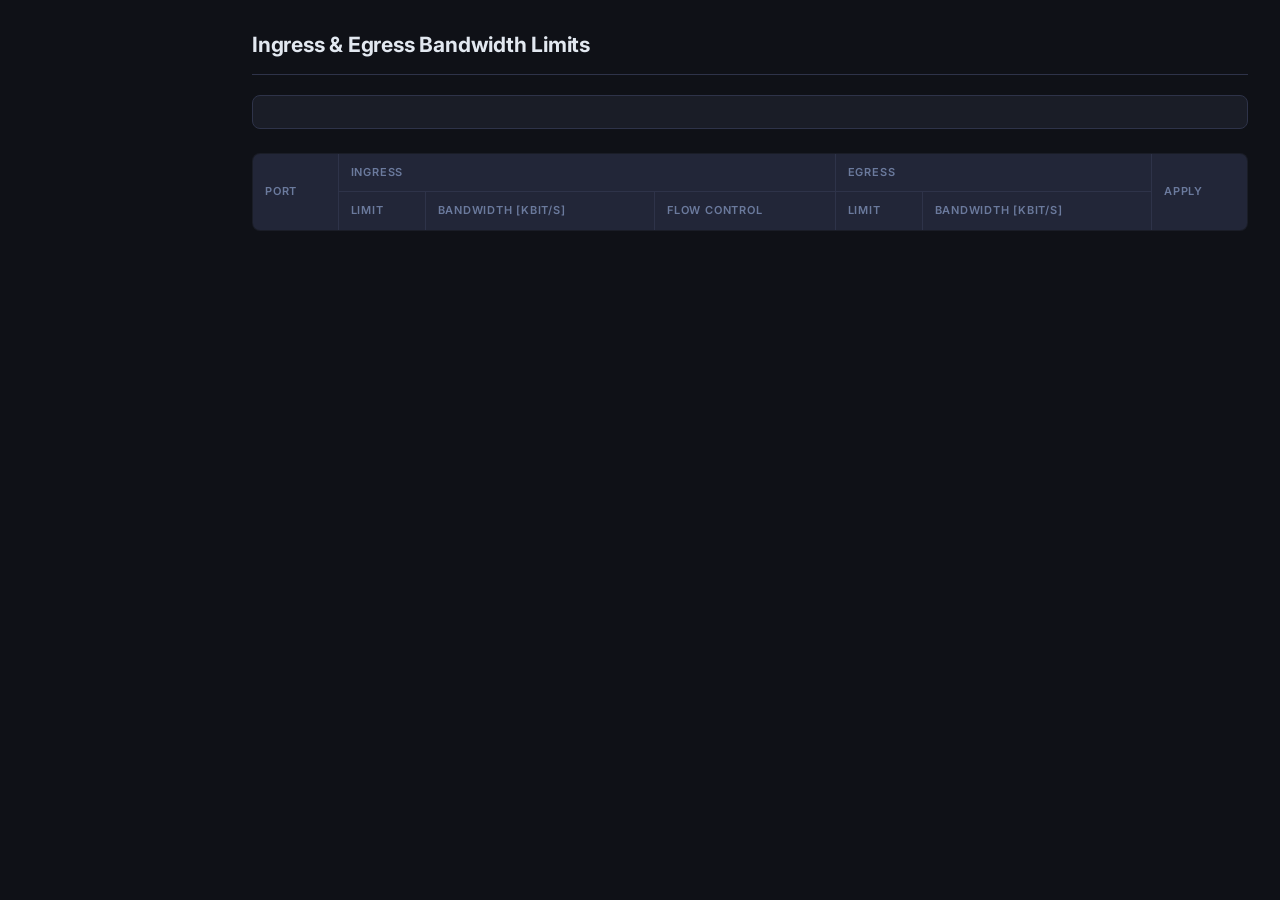
==== html/bandwidth.html @ 28ff7be4 "Make a modern UI" ====
<!DOCTYPE html>
<html lang="en">
<head>
  <meta charset="UTF-8">
  <meta name="viewport" content="width=device-width, initial-scale=1.0">
  <title>FreeSwitchOS · Bandwidth Limits</title>
  <link rel="preconnect" href="https://fonts.googleapis.com">
  <link rel="preconnect" href="https://fonts.gstatic.com" crossorigin>
  <link href="https://fonts.googleapis.com/css2?family=Inter:wght@400;500;600;700&family=JetBrains+Mono:wght@400;500&display=swap" rel="stylesheet">
  <link rel="stylesheet" href="style.css">
  <script src="/main.js"></script>
</head>
<body>
  <nav id="sidebar"></nav>
  <div style="margin-left:var(--sidebar-w, 220px);padding:28px 32px;">
    <h1>Ingress &amp; Egress Bandwidth Limits</h1>
    <div id="ports"></div>
    <table id="bwtable" style="width:100%;">
      <thead>
        <tr>
          <th rowspan="2">Port</th>
          <th colspan="3">Ingress</th>
          <th colspan="2">Egress</th>
          <th rowspan="2">Apply</th>
        </tr>
        <tr>
          <th>Limit</th>
          <th>Bandwidth [kBit/s]</th>
          <th>Flow Control</th>
          <th>Limit</th>
          <th>Bandwidth [kBit/s]</th>
        </tr>
      </thead>
    </table>
    <script src="/bandwidth.js"></script>
  </div>
  <script src="/navigation.js"></script>
</body>
</html>
---- html/style.css ----
/* =============================================
   RTLPlayground Modern UI – style.css
   Design: Dark sidebar with dark-blue accent;
   monospace data feel; clean hardware-dashboard aesthetic
   ============================================= */

:root {
  --bg:         #0f1117;
  --surface:    #1a1d27;
  --surface2:   #222638;
  --border:     #2e3349;
  --accent:     #3d8ef0;
  --accent-dim: #1e4a8a;
  --accent-glow:#3d8ef040;
  --green:      #22c55e;
  --red:        #ef4444;
  --amber:      #f59e0b;
  --blue:       #60a5fa;
  --text:       #e2e8f0;
  --muted:      #6b7a9d;
  --sidebar-w:  220px;
  --radius:     8px;
  --font-mono:  'JetBrains Mono', 'Cascadia Code', 'Consolas', monospace;
  --font-ui:    'Inter', 'Segoe UI', system-ui, sans-serif;
}

/* --- Reset & base --- */
*, *::before, *::after { box-sizing: border-box; margin: 0; padding: 0; }

html { font-size: 14px; }

body {
  background: var(--bg);
  color: var(--text);
  font-family: var(--font-ui);
  line-height: 1.6;
  min-height: 100vh;
}

/* --- Sidebar nav --- */
ul {
  list-style: none;
  position: fixed;
  top: 0; left: 0;
  width: var(--sidebar-w);
  height: 100vh;
  background: var(--surface);
  border-right: 1px solid var(--border);
  overflow-y: auto;
  padding: 0;
  z-index: 100;
  display: flex;
  flex-direction: column;
}

ul::before {
  content: 'FreeSwitchOS';
  display: block;
  font-family: var(--font-mono);
  font-size: 11px;
  font-weight: 700;
  letter-spacing: 0.15em;
  text-transform: uppercase;
  color: var(--accent);
  padding: 20px 16px 16px;
  border-bottom: 1px solid var(--border);
  flex-shrink: 0;
}

li a {
  display: flex;
  align-items: center;
  gap: 8px;
  padding: 10px 16px;
  color: var(--muted);
  text-decoration: none;
  font-size: 13px;
  font-weight: 500;
  transition: background 0.15s, color 0.15s, border-color 0.15s;
  border-left: 3px solid transparent;
  white-space: nowrap;
}

li a::before {
  content: attr(data-icon);
  font-size: 15px;
  width: 18px;
  text-align: center;
  flex-shrink: 0;
}

li a:hover {
  background: var(--surface2);
  color: var(--text);
  border-left-color: var(--accent-dim);
}

li a.active {
  background: var(--accent-glow);
  color: var(--accent);
  border-left-color: var(--accent);
}

/* --- Main content area --- */
.main-content {
  margin-left: var(--sidebar-w);
  padding: 28px 32px;
  min-height: 100vh;
}

/* Legacy inline style override */
div[style*="margin-left:16%"] {
  margin-left: var(--sidebar-w) !important;
  padding: 28px 32px !important;
  height: auto !important;
}

/* --- Typography --- */
h1 {
  font-size: 1.5rem;
  font-weight: 700;
  color: var(--text);
  margin-bottom: 20px;
  padding-bottom: 12px;
  border-bottom: 1px solid var(--border);
  letter-spacing: -0.01em;
}

h2 {
  font-size: 1.1rem;
  font-weight: 600;
  color: var(--text);
  margin: 24px 0 12px;
}

h3 {
  font-size: 0.9rem;
  font-weight: 600;
  color: var(--muted);
  text-transform: uppercase;
  letter-spacing: 0.08em;
  margin-bottom: 8px;
}

/* --- Tables --- */
table, th, td {
  border: 1px solid var(--border);
}

table {
  width: 100%;
  border-collapse: collapse;
  background: var(--surface);
  border-radius: var(--radius);
  overflow: hidden;
  font-family: var(--font-ui);
  font-size: 13px;
}

th {
  background: var(--surface2);
  color: var(--muted);
  font-weight: 600;
  font-size: 11px;
  text-transform: uppercase;
  letter-spacing: 0.07em;
  padding: 10px 12px;
  text-align: left;
}

td {
  padding: 9px 12px;
  text-align: right;
  color: var(--text);
  border-color: var(--border);
  font-family: var(--font-mono);
  font-size: 12px;
}

tr:hover td {
  background: var(--surface2);
}

/* Left-align specific columns */
td:first-child, th:first-child { text-align: left; }

#vlanTable td { text-align: left; font-family: var(--font-ui); }

/* --- Buttons & inputs --- */
button,
input[type=submit],
input[type=button],
.action {
  display: inline-flex;
  align-items: center;
  justify-content: center;
  gap: 6px;
  padding: 7px 16px;
  background: var(--surface2);
  color: var(--text);
  border: 1px solid var(--border);
  border-radius: var(--radius);
  font-family: var(--font-ui);
  font-size: 13px;
  font-weight: 500;
  cursor: pointer;
  transition: background 0.15s, border-color 0.15s, color 0.15s;
  text-decoration: none;
  width: auto !important;
  margin-bottom: 0;
}

button:hover,
input[type=submit]:hover,
input[type=button]:hover,
.action:hover {
  background: var(--accent);
  border-color: var(--accent);
  color: #fff;
}

button:disabled,
input:disabled {
  opacity: 0.35;
  cursor: not-allowed;
}

button:disabled:hover,
input:disabled:hover {
  background: var(--surface2);
  border-color: var(--border);
  color: var(--text);
}

/* Primary accent buttons */
input[type=submit] {
  background: var(--accent-dim);
  border-color: var(--accent);
  color: #fff;
}

input[type=submit]:hover {
  background: var(--accent);
}

/* File input */
input[type=file] {
  padding: 7px 12px;
  background: var(--surface2);
  color: var(--text);
  border: 1px solid var(--border);
  border-radius: var(--radius);
  font-family: var(--font-ui);
  font-size: 13px;
  width: auto;
  margin-bottom: 12px;
  cursor: pointer;
}

/* Text inputs */
input[type=text],
input[type=number],
input[type=password] {
  background: var(--surface2);
  color: var(--text);
  border: 1px solid var(--border);
  border-radius: var(--radius);
  padding: 7px 10px;
  font-family: var(--font-mono);
  font-size: 13px;
  outline: none;
  transition: border-color 0.15s;
}

input[type=text]:focus,
input[type=number]:focus,
input[type=password]:focus {
  border-color: var(--accent);
  box-shadow: 0 0 0 3px var(--accent-glow);
}

select {
  background: var(--surface2);
  color: var(--text);
  border: 1px solid var(--border);
  border-radius: var(--radius);
  padding: 6px 10px;
  font-family: var(--font-mono);
  font-size: 12px;
  outline: none;
  cursor: pointer;
  text-align-last: left;
  appearance: auto;
}

select:focus {
  border-color: var(--accent);
}

option {
  direction: ltr;
  font-family: var(--font-mono);
  background: var(--surface2);
  color: var(--text);
}

textarea {
  background: var(--surface2);
  color: var(--text);
  border: 1px solid var(--border);
  border-radius: var(--radius);
  padding: 10px 12px;
  font-family: var(--font-mono);
  font-size: 12px;
  resize: vertical;
  outline: none;
  width: 100%;
  max-width: 600px;
}

textarea:focus {
  border-color: var(--accent);
  box-shadow: 0 0 0 3px var(--accent-glow);
}

/* Checkboxes */
input[type=checkbox] {
  width: 15px;
  height: 15px;
  accent-color: var(--accent);
  cursor: pointer;
}

/* --- Status classes --- */
.disabled { opacity: 0.4; }
.isSFP   { opacity: 0.4; }
.isNOK   { color: var(--red); }
.isOK    { color: var(--green); }

/* --- Port panel --- */
#ports {
  display: flex;
  flex-wrap: wrap;
  gap: 6px;
  margin-bottom: 24px;
  padding: 16px;
  background: var(--surface);
  border: 1px solid var(--border);
  border-radius: var(--radius);
}

/* --- Tooltip --- */
.tooltip {
  position: relative;
  display: inline-block;
  cursor: pointer;
}

.tooltiptext {
  visibility: hidden;
  width: 220px;
  background: var(--surface2);
  border: 1px solid var(--border);
  color: var(--text);
  border-radius: var(--radius);
  padding: 10px 12px;
  position: absolute;
  z-index: 200;
  top: 110%;
  left: 50%;
  transform: translateX(-50%);
  box-shadow: 0 8px 24px #00000060;
  font-size: 12px;
}

.tooltiptext::after {
  content: "";
  position: absolute;
  bottom: 100%;
  left: 50%;
  margin-left: -5px;
  border-width: 5px;
  border-style: solid;
  border-color: transparent transparent var(--border) transparent;
}

.tooltip:hover .tooltiptext {
  visibility: visible;
}

.tt_table { width: 100%; font-size: 12px; }
.tt_table td { text-align: left; padding: 2px 4px; font-family: var(--font-mono); border: none; }

/* --- Port/SFP selection checkboxes --- */
.psel {
  position: absolute;
  opacity: 0;
  width: 0;
  height: 0;
}

.psel + img {
  cursor: pointer;
  opacity: 0.35;
  padding: 4px;
  filter: grayscale(40%);
  transition: opacity 0.15s, filter 0.15s;
}

.psel:checked + img {
  opacity: 1;
  filter: none;
  outline: 2px solid var(--accent);
  border-radius: 4px;
}

.cbgroup {
  display: inline-flex;
  flex-direction: column;
  align-items: center;
  gap: 4px;
  font-size: 11px;
  color: var(--muted);
  font-family: var(--font-mono);
}

.cbgroup label {
  display: flex;
  flex-direction: column;
  align-items: center;
  gap: 4px;
  cursor: pointer;
}

object, img {
  margin: 0;
}

/* --- IP / form row layout --- */
.row {
  display: flex;
  align-items: center;
  gap: 12px;
  margin-bottom: 10px;
}

.lcol {
  flex: 0 0 120px;
  font-size: 13px;
  color: var(--muted);
  font-weight: 500;
}

.rcol {
  flex: 1;
}

.ip {
  padding: 7px 10px;
  margin: 0;
}

/* --- Login page --- */
.login_page {
  margin: 0;
  padding: 0;
  background: var(--bg);
  height: 100vh;
  overflow: hidden;
  display: flex;
  align-items: center;
  justify-content: center;
}

.center {
  position: static;
  transform: none;
  width: 400px;
  background: var(--surface);
  border: 1px solid var(--border);
  border-radius: 12px;
  padding: 40px;
  box-shadow: 0 24px 64px #00000080;
}

.center h1 {
  text-align: center;
  font-size: 1.2rem;
  color: var(--text);
  margin-bottom: 28px;
  border-bottom: 1px solid var(--border);
  padding-bottom: 16px;
}

.center form { padding: 0; }

.txt_field {
  position: relative;
  margin-bottom: 24px;
}

.txt_field input {
  width: 100%;
  padding: 10px 12px;
  height: 44px;
  font-size: 14px;
  background: var(--surface2);
  border: 1px solid var(--border);
  border-radius: var(--radius);
  color: var(--text);
  outline: none;
  transition: border-color 0.15s;
}

.txt_field input:focus {
  border-color: var(--accent);
  box-shadow: 0 0 0 3px var(--accent-glow);
}

.txt_field label {
  position: absolute;
  top: 50%;
  left: 12px;
  color: var(--muted);
  transform: translateY(-50%);
  font-size: 14px;
  pointer-events: none;
  transition: 0.2s;
  background: var(--surface2);
  padding: 0 4px;
}

.txt_field input:focus ~ label,
.txt_field input:valid ~ label {
  top: 0;
  font-size: 11px;
  color: var(--accent);
  background: var(--surface2);
}

.txt_field span::before { display: none; }

/* --- Tab bar (system.html) --- */
.tab-bar {
  display: flex;
  gap: 4px;
  margin-left: var(--sidebar-w);
  padding: 16px 32px 0;
  border-bottom: 1px solid var(--border);
  background: var(--bg);
  position: sticky;
  top: 0;
  z-index: 10;
}

.tab-btn {
  padding: 8px 20px;
  background: transparent;
  color: var(--muted);
  border: 1px solid transparent;
  border-bottom: none;
  border-radius: 6px 6px 0 0;
  font-size: 13px;
  font-weight: 500;
  cursor: pointer;
  transition: background 0.15s, color 0.15s;
}

.tab-btn:hover {
  background: var(--surface2);
  color: var(--text);
}

.tab-btn.active {
  background: var(--surface);
  color: var(--accent);
  border-color: var(--border);
  border-bottom-color: var(--surface);
  position: relative;
  bottom: -1px;
}

.tab-content { display: none; }
.tab-content.active { display: block; }

/* --- Popup / modal --- */
.popup {
  display: none;
  position: fixed;
  top: 0; left: 0;
  width: 100%; height: 100%;
  background: #00000090;
  justify-content: center;
  align-items: center;
  z-index: 300;
  backdrop-filter: blur(4px);
}

.popup-content {
  background: var(--surface);
  border: 1px solid var(--border);
  border-radius: 12px;
  padding: 24px;
  text-align: left;
  max-height: 80vh;
  width: min(90vw, 800px);
  overflow-y: auto;
  box-shadow: 0 32px 80px #00000080;
}

.popup-content h2 {
  margin-bottom: 16px;
  color: var(--text);
}

/* --- Section cards --- */
.card {
  background: var(--surface);
  border: 1px solid var(--border);
  border-radius: var(--radius);
  padding: 20px;
  margin-bottom: 20px;
}

/* --- Info label pairs --- */
.info-grid {
  display: grid;
  grid-template-columns: 140px 1fr;
  gap: 8px 16px;
  font-size: 13px;
}

.info-label { color: var(--muted); font-weight: 500; }
.info-val   { color: var(--text); font-family: var(--font-mono); font-size: 12px; }

/* --- Action bar (buttons row below form) --- */
.action-row {
  display: flex;
  flex-wrap: wrap;
  gap: 10px;
  margin-top: 16px;
}

/* Warning / note text */
.note {
  font-size: 12px;
  color: var(--muted);
  margin: 8px 0 12px;
  line-height: 1.5;
}

.warn {
  font-size: 12px;
  color: var(--amber);
  margin: 8px 0 12px;
}

/* --- Scrollbars --- */
::-webkit-scrollbar { width: 6px; height: 6px; }
::-webkit-scrollbar-track { background: var(--bg); }
::-webkit-scrollbar-thumb { background: var(--border); border-radius: 3px; }
::-webkit-scrollbar-thumb:hover { background: var(--muted); }

/* --- Animations --- */
@keyframes fadeIn {
  from { opacity: 0; transform: translateY(4px); }
  to   { opacity: 1; transform: translateY(0); }
}

.main-content > * { animation: fadeIn 0.2s ease; }
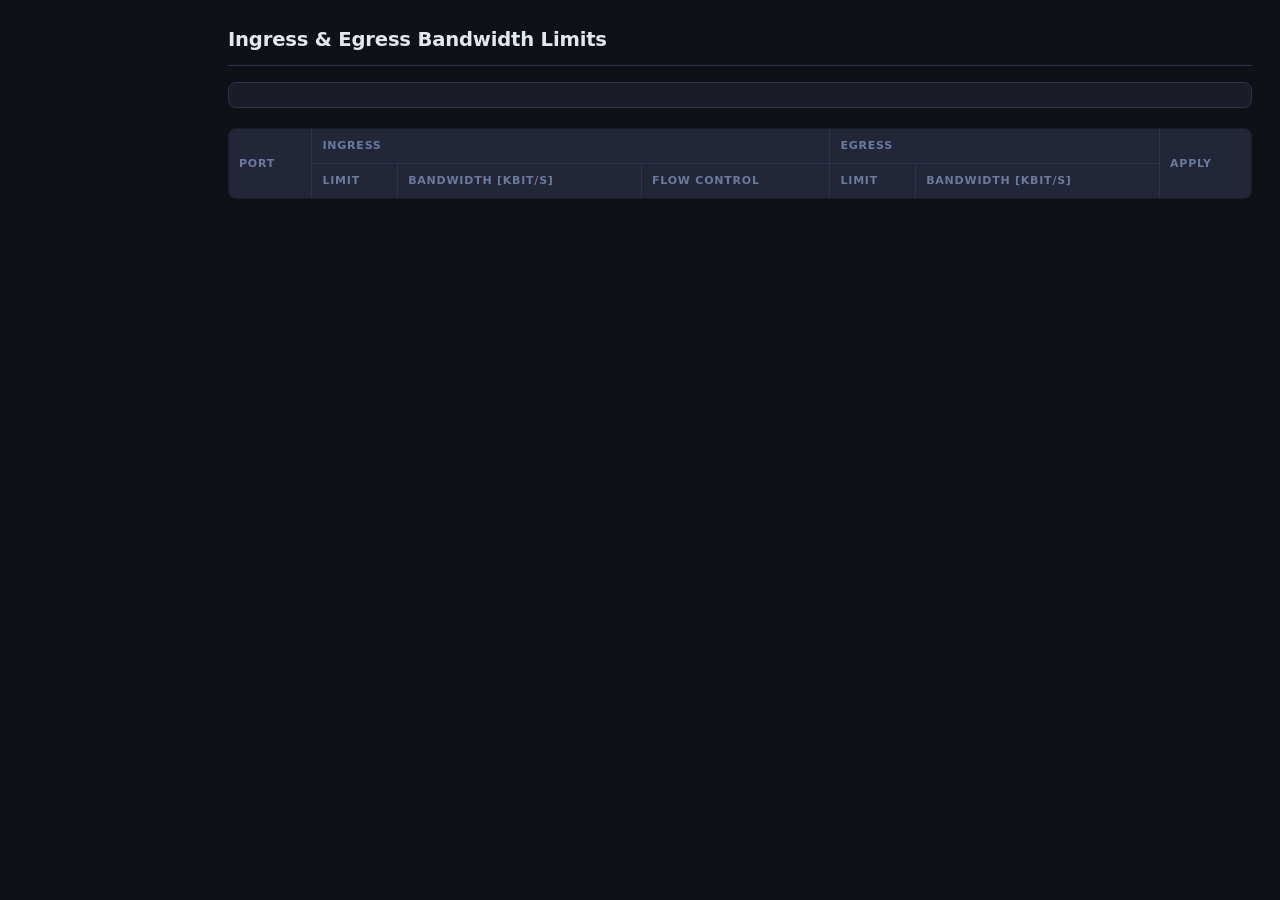
==== commit f0b2fde4: "Attempted to optimize the WebUI" ====
--- a/html/bandwidth.html
+++ b/html/bandwidth.html
@@ -4,15 +4,12 @@
   <meta charset="UTF-8">
   <meta name="viewport" content="width=device-width, initial-scale=1.0">
   <title>FreeSwitchOS · Bandwidth Limits</title>
-  <link rel="preconnect" href="https://fonts.googleapis.com">
-  <link rel="preconnect" href="https://fonts.gstatic.com" crossorigin>
-  <link href="https://fonts.googleapis.com/css2?family=Inter:wght@400;500;600;700&family=JetBrains+Mono:wght@400;500&display=swap" rel="stylesheet">
   <link rel="stylesheet" href="style.css">
   <script src="/main.js"></script>
 </head>
 <body>
   <nav id="sidebar"></nav>
-  <div style="margin-left:var(--sidebar-w, 220px);padding:28px 32px;">
+  <div class="main-wrap">
     <h1>Ingress &amp; Egress Bandwidth Limits</h1>
     <div id="ports"></div>
     <table id="bwtable" style="width:100%;">
--- a/html/style.css
+++ b/html/style.css
@@ -1,670 +1,148 @@
-/* =============================================
-   RTLPlayground Modern UI – style.css
-   Design: Dark sidebar with dark-blue accent;
-   monospace data feel; clean hardware-dashboard aesthetic
-   ============================================= */
+/* FreeSwitchOS – style.css  (system-font, no external requests) */
+:root{
+  --bg:#0f1117;--sur:#1a1d27;--sur2:#222638;--bdr:#2e3349;
+  --acc:#3d8ef0;--acdm:#1e4a8a;--acg:#3d8ef018;
+  --grn:#22c55e;--red:#ef4444;--amb:#f59e0b;
+  --txt:#e2e8f0;--mut:#6b7a9d;
+  --sw:200px;--r:8px;
+  --mono:ui-monospace,'Cascadia Code',Consolas,monospace;
+  --ui:system-ui,-apple-system,sans-serif;
+}
+*,*::before,*::after{box-sizing:border-box;margin:0;padding:0}
+html{font-size:14px}
+body{background:var(--bg);color:var(--txt);font-family:var(--ui);line-height:1.6;min-height:100vh}
 
-:root {
-  --bg:         #0f1117;
-  --surface:    #1a1d27;
-  --surface2:   #222638;
-  --border:     #2e3349;
-  --accent:     #3d8ef0;
-  --accent-dim: #1e4a8a;
-  --accent-glow:#3d8ef040;
-  --green:      #22c55e;
-  --red:        #ef4444;
-  --amber:      #f59e0b;
-  --blue:       #60a5fa;
-  --text:       #e2e8f0;
-  --muted:      #6b7a9d;
-  --sidebar-w:  220px;
-  --radius:     8px;
-  --font-mono:  'JetBrains Mono', 'Cascadia Code', 'Consolas', monospace;
-  --font-ui:    'Inter', 'Segoe UI', system-ui, sans-serif;
-}
+/* ── Sidebar ── */
+ul{list-style:none;position:fixed;top:0;left:0;width:var(--sw);height:100vh;
+   background:var(--sur);border-right:1px solid var(--bdr);overflow-y:auto;
+   padding:0;z-index:100;display:flex;flex-direction:column}
+ul::before{content:'FreeSwitchOS';display:block;font-family:var(--mono);font-size:11px;
+   font-weight:700;letter-spacing:.15em;text-transform:uppercase;color:var(--acc);
+   padding:18px 14px 14px;border-bottom:1px solid var(--bdr);flex-shrink:0}
+li a{display:flex;align-items:center;gap:8px;padding:9px 14px;color:var(--mut);
+   text-decoration:none;font-size:12.5px;font-weight:500;
+   border-left:3px solid transparent;white-space:nowrap;transition:background .12s,color .12s}
+li a::before{content:attr(data-icon);font-size:14px;width:16px;text-align:center;flex-shrink:0}
+li a:hover{background:var(--sur2);color:var(--txt);border-left-color:var(--acdm)}
+li a.active{background:var(--acg);color:var(--acc);border-left-color:var(--acc)}
 
-/* --- Reset & base --- */
-*, *::before, *::after { box-sizing: border-box; margin: 0; padding: 0; }
+/* ── Content ── */
+.main-wrap{margin-left:var(--sw);padding:24px 28px;min-height:100vh}
+h1{font-size:1.4rem;font-weight:700;margin-bottom:16px;padding-bottom:10px;
+   border-bottom:1px solid var(--bdr);letter-spacing:-.01em}
+h2{font-size:1rem;font-weight:600;margin:20px 0 8px}
 
-html { font-size: 14px; }
+/* ── Port panel ── */
+#ports{display:flex;flex-wrap:wrap;gap:8px;margin-bottom:20px;
+   padding:12px;background:var(--sur);border:1px solid var(--bdr);border-radius:var(--r)}
+.port-wrap{display:flex;flex-direction:column;align-items:center;gap:3px}
+.port-num{font-size:10px;font-family:var(--mono);color:var(--mut)}
 
-body {
-  background: var(--bg);
-  color: var(--text);
-  font-family: var(--font-ui);
-  line-height: 1.6;
-  min-height: 100vh;
-}
+/* ── Tooltip ── */
+.tooltip{position:relative;display:inline-block;cursor:pointer}
+.tooltiptext{visibility:hidden;min-width:200px;background:var(--sur2);border:1px solid var(--bdr);
+   color:var(--txt);border-radius:var(--r);padding:10px;position:absolute;
+   z-index:200;top:110%;left:50%;transform:translateX(-50%);
+   box-shadow:0 8px 24px #00000060;font-size:12px}
+.tooltiptext::after{content:"";position:absolute;bottom:100%;left:50%;margin-left:-5px;
+   border:5px solid transparent;border-bottom-color:var(--bdr)}
+.tooltip:hover .tooltiptext{visibility:visible}
+.tt_table{width:100%;font-size:12px;border:none!important}
+.tt_table td{text-align:left;padding:2px 6px;font-family:var(--mono);border:none!important;background:transparent!important}
+.tt_table td:first-child{color:var(--mut)}
 
-/* --- Sidebar nav --- */
-ul {
-  list-style: none;
-  position: fixed;
-  top: 0; left: 0;
-  width: var(--sidebar-w);
-  height: 100vh;
-  background: var(--surface);
-  border-right: 1px solid var(--border);
-  overflow-y: auto;
-  padding: 0;
-  z-index: 100;
-  display: flex;
-  flex-direction: column;
-}
+/* ── Tables ── */
+table,th,td{border:1px solid var(--bdr)}
+table{width:100%;border-collapse:collapse;background:var(--sur);
+   border-radius:var(--r);overflow:hidden;font-size:12.5px}
+th{background:var(--sur2);color:var(--mut);font-weight:600;font-size:11px;
+   text-transform:uppercase;letter-spacing:.07em;padding:8px 10px;text-align:left}
+td{padding:7px 10px;text-align:right;color:var(--txt);font-family:var(--mono);font-size:12px}
+tr:hover td{background:var(--sur2)}
+td:first-child,th:first-child{text-align:left}
+#vlanTable td{text-align:left;font-family:var(--ui)}
 
-ul::before {
-  content: 'FreeSwitchOS';
-  display: block;
-  font-family: var(--font-mono);
-  font-size: 11px;
-  font-weight: 700;
-  letter-spacing: 0.15em;
-  text-transform: uppercase;
-  color: var(--accent);
-  padding: 20px 16px 16px;
-  border-bottom: 1px solid var(--border);
-  flex-shrink: 0;
-}
+/* ── Forms ── */
+button,input[type=submit],input[type=button]{
+   display:inline-flex;align-items:center;gap:6px;padding:6px 14px;
+   background:var(--sur2);color:var(--txt);border:1px solid var(--bdr);
+   border-radius:var(--r);font-family:var(--ui);font-size:13px;font-weight:500;
+   cursor:pointer;transition:background .12s,border-color .12s}
+button:hover,input[type=submit]:hover,input[type=button]:hover{background:var(--acc);border-color:var(--acc);color:#fff}
+button:disabled,input:disabled{opacity:.35;cursor:not-allowed}
+button:disabled:hover,input:disabled:hover{background:var(--sur2);border-color:var(--bdr);color:var(--txt)}
+input[type=submit]{background:var(--acdm);border-color:var(--acc);color:#fff}
+input[type=text],input[type=number],input[type=password]{
+   background:var(--sur2);color:var(--txt);border:1px solid var(--bdr);
+   border-radius:var(--r);padding:6px 10px;font-family:var(--mono);font-size:13px;outline:none}
+input[type=text]:focus,input[type=number]:focus,input[type=password]:focus{
+   border-color:var(--acc);box-shadow:0 0 0 2px var(--acg)}
+input[type=file]{padding:6px 10px;background:var(--sur2);color:var(--txt);
+   border:1px solid var(--bdr);border-radius:var(--r);font-size:13px;cursor:pointer}
+select{background:var(--sur2);color:var(--txt);border:1px solid var(--bdr);
+   border-radius:var(--r);padding:5px 8px;font-family:var(--mono);font-size:12px;outline:none;cursor:pointer}
+select:focus{border-color:var(--acc)}
+option{background:var(--sur2);color:var(--txt)}
+textarea{background:var(--sur2);color:var(--txt);border:1px solid var(--bdr);
+   border-radius:var(--r);padding:8px 10px;font-family:var(--mono);font-size:12px;
+   resize:vertical;outline:none;width:100%;max-width:560px}
+textarea:focus{border-color:var(--acc)}
+input[type=checkbox]{width:14px;height:14px;accent-color:var(--acc);cursor:pointer}
 
-li a {
-  display: flex;
-  align-items: center;
-  gap: 8px;
-  padding: 10px 16px;
-  color: var(--muted);
-  text-decoration: none;
-  font-size: 13px;
-  font-weight: 500;
-  transition: background 0.15s, color 0.15s, border-color 0.15s;
-  border-left: 3px solid transparent;
-  white-space: nowrap;
-}
+/* ── Status classes ── */
+.disabled{opacity:.4}.isSFP{opacity:.4}.isNOK{color:var(--red)}.isOK{color:var(--grn)}
 
-li a::before {
-  content: attr(data-icon);
-  font-size: 15px;
-  width: 18px;
-  text-align: center;
-  flex-shrink: 0;
-}
+/* ── Port selection (vlan/lag/mirror) ── */
+.psel{position:absolute;opacity:0;width:0;height:0}
+.psel+svg{cursor:pointer;opacity:.35;padding:3px;transition:opacity .12s}
+.psel:checked+svg{opacity:1;outline:2px solid var(--acc);border-radius:4px}
+.cbgroup{display:inline-flex;flex-direction:column;align-items:center;gap:3px;
+   font-size:10px;color:var(--mut);font-family:var(--mono)}
+.cbgroup label{display:flex;flex-direction:column;align-items:center;gap:3px;cursor:pointer}
 
-li a:hover {
-  background: var(--surface2);
-  color: var(--text);
-  border-left-color: var(--accent-dim);
-}
+/* ── Login ── */
+.login_page{margin:0;padding:0;background:var(--bg);height:100vh;
+   display:flex;align-items:center;justify-content:center}
+.center{width:380px;background:var(--sur);border:1px solid var(--bdr);
+   border-radius:12px;padding:36px;box-shadow:0 24px 64px #00000080}
+.center h1{text-align:center;font-size:1.1rem;margin-bottom:24px;
+   padding-bottom:14px;border-bottom:1px solid var(--bdr)}
+.txt_field{position:relative;margin-bottom:20px}
+.txt_field input{width:100%;padding:10px 12px;height:42px;background:var(--sur2);
+   border:1px solid var(--bdr);border-radius:var(--r);color:var(--txt);outline:none;font-size:14px}
+.txt_field input:focus{border-color:var(--acc);box-shadow:0 0 0 2px var(--acg)}
+.txt_field label{position:absolute;top:50%;left:12px;color:var(--mut);
+   transform:translateY(-50%);font-size:14px;pointer-events:none;transition:.15s;
+   padding:0 4px;background:var(--sur2)}
+.txt_field input:focus~label,.txt_field input:valid~label{top:0;font-size:11px;color:var(--acc)}
+.txt_field span::before{display:none}
 
-li a.active {
-  background: var(--accent-glow);
-  color: var(--accent);
-  border-left-color: var(--accent);
-}
+/* ── Tab bar ── */
+.tab-bar{display:flex;gap:2px;margin-left:var(--sw);padding:14px 28px 0;
+   border-bottom:1px solid var(--bdr);background:var(--bg);position:sticky;top:0;z-index:10}
+.tab-btn{padding:7px 18px;background:transparent;color:var(--mut);border:1px solid transparent;
+   border-bottom:none;border-radius:6px 6px 0 0;font-size:12.5px;font-weight:500;cursor:pointer}
+.tab-btn:hover{background:var(--sur2);color:var(--txt)}
+.tab-btn.active{background:var(--sur);color:var(--acc);border-color:var(--bdr);
+   border-bottom-color:var(--sur);position:relative;bottom:-1px}
+.tab-content{display:none}.tab-content.active{display:block}
 
-/* --- Main content area --- */
-.main-content {
-  margin-left: var(--sidebar-w);
-  padding: 28px 32px;
-  min-height: 100vh;
-}
+/* ── Popup ── */
+.popup{display:none;position:fixed;inset:0;background:#00000090;
+   justify-content:center;align-items:center;z-index:300}
+.popup.open{display:flex}
+.popup-content{background:var(--sur);border:1px solid var(--bdr);border-radius:12px;
+   padding:20px;max-height:80vh;width:min(90vw,760px);overflow-y:auto;
+   box-shadow:0 24px 64px #00000080}
 
-/* Legacy inline style override */
-div[style*="margin-left:16%"] {
-  margin-left: var(--sidebar-w) !important;
-  padding: 28px 32px !important;
-  height: auto !important;
-}
-
-/* --- Typography --- */
-h1 {
-  font-size: 1.5rem;
-  font-weight: 700;
-  color: var(--text);
-  margin-bottom: 20px;
-  padding-bottom: 12px;
-  border-bottom: 1px solid var(--border);
-  letter-spacing: -0.01em;
-}
-
-h2 {
-  font-size: 1.1rem;
-  font-weight: 600;
-  color: var(--text);
-  margin: 24px 0 12px;
-}
-
-h3 {
-  font-size: 0.9rem;
-  font-weight: 600;
-  color: var(--muted);
-  text-transform: uppercase;
-  letter-spacing: 0.08em;
-  margin-bottom: 8px;
-}
-
-/* --- Tables --- */
-table, th, td {
-  border: 1px solid var(--border);
-}
-
-table {
-  width: 100%;
-  border-collapse: collapse;
-  background: var(--surface);
-  border-radius: var(--radius);
-  overflow: hidden;
-  font-family: var(--font-ui);
-  font-size: 13px;
-}
-
-th {
-  background: var(--surface2);
-  color: var(--muted);
-  font-weight: 600;
-  font-size: 11px;
-  text-transform: uppercase;
-  letter-spacing: 0.07em;
-  padding: 10px 12px;
-  text-align: left;
-}
-
-td {
-  padding: 9px 12px;
-  text-align: right;
-  color: var(--text);
-  border-color: var(--border);
-  font-family: var(--font-mono);
-  font-size: 12px;
-}
-
-tr:hover td {
-  background: var(--surface2);
-}
-
-/* Left-align specific columns */
-td:first-child, th:first-child { text-align: left; }
-
-#vlanTable td { text-align: left; font-family: var(--font-ui); }
-
-/* --- Buttons & inputs --- */
-button,
-input[type=submit],
-input[type=button],
-.action {
-  display: inline-flex;
-  align-items: center;
-  justify-content: center;
-  gap: 6px;
-  padding: 7px 16px;
-  background: var(--surface2);
-  color: var(--text);
-  border: 1px solid var(--border);
-  border-radius: var(--radius);
-  font-family: var(--font-ui);
-  font-size: 13px;
-  font-weight: 500;
-  cursor: pointer;
-  transition: background 0.15s, border-color 0.15s, color 0.15s;
-  text-decoration: none;
-  width: auto !important;
-  margin-bottom: 0;
-}
-
-button:hover,
-input[type=submit]:hover,
-input[type=button]:hover,
-.action:hover {
-  background: var(--accent);
-  border-color: var(--accent);
-  color: #fff;
-}
-
-button:disabled,
-input:disabled {
-  opacity: 0.35;
-  cursor: not-allowed;
-}
-
-button:disabled:hover,
-input:disabled:hover {
-  background: var(--surface2);
-  border-color: var(--border);
-  color: var(--text);
-}
-
-/* Primary accent buttons */
-input[type=submit] {
-  background: var(--accent-dim);
-  border-color: var(--accent);
-  color: #fff;
-}
-
-input[type=submit]:hover {
-  background: var(--accent);
-}
-
-/* File input */
-input[type=file] {
-  padding: 7px 12px;
-  background: var(--surface2);
-  color: var(--text);
-  border: 1px solid var(--border);
-  border-radius: var(--radius);
-  font-family: var(--font-ui);
-  font-size: 13px;
-  width: auto;
-  margin-bottom: 12px;
-  cursor: pointer;
-}
-
-/* Text inputs */
-input[type=text],
-input[type=number],
-input[type=password] {
-  background: var(--surface2);
-  color: var(--text);
-  border: 1px solid var(--border);
-  border-radius: var(--radius);
-  padding: 7px 10px;
-  font-family: var(--font-mono);
-  font-size: 13px;
-  outline: none;
-  transition: border-color 0.15s;
-}
-
-input[type=text]:focus,
-input[type=number]:focus,
-input[type=password]:focus {
-  border-color: var(--accent);
-  box-shadow: 0 0 0 3px var(--accent-glow);
-}
-
-select {
-  background: var(--surface2);
-  color: var(--text);
-  border: 1px solid var(--border);
-  border-radius: var(--radius);
-  padding: 6px 10px;
-  font-family: var(--font-mono);
-  font-size: 12px;
-  outline: none;
-  cursor: pointer;
-  text-align-last: left;
-  appearance: auto;
-}
-
-select:focus {
-  border-color: var(--accent);
-}
-
-option {
-  direction: ltr;
-  font-family: var(--font-mono);
-  background: var(--surface2);
-  color: var(--text);
-}
-
-textarea {
-  background: var(--surface2);
-  color: var(--text);
-  border: 1px solid var(--border);
-  border-radius: var(--radius);
-  padding: 10px 12px;
-  font-family: var(--font-mono);
-  font-size: 12px;
-  resize: vertical;
-  outline: none;
-  width: 100%;
-  max-width: 600px;
-}
-
-textarea:focus {
-  border-color: var(--accent);
-  box-shadow: 0 0 0 3px var(--accent-glow);
-}
-
-/* Checkboxes */
-input[type=checkbox] {
-  width: 15px;
-  height: 15px;
-  accent-color: var(--accent);
-  cursor: pointer;
-}
-
-/* --- Status classes --- */
-.disabled { opacity: 0.4; }
-.isSFP   { opacity: 0.4; }
-.isNOK   { color: var(--red); }
-.isOK    { color: var(--green); }
-
-/* --- Port panel --- */
-#ports {
-  display: flex;
-  flex-wrap: wrap;
-  gap: 6px;
-  margin-bottom: 24px;
-  padding: 16px;
-  background: var(--surface);
-  border: 1px solid var(--border);
-  border-radius: var(--radius);
-}
-
-/* --- Tooltip --- */
-.tooltip {
-  position: relative;
-  display: inline-block;
-  cursor: pointer;
-}
-
-.tooltiptext {
-  visibility: hidden;
-  width: 220px;
-  background: var(--surface2);
-  border: 1px solid var(--border);
-  color: var(--text);
-  border-radius: var(--radius);
-  padding: 10px 12px;
-  position: absolute;
-  z-index: 200;
-  top: 110%;
-  left: 50%;
-  transform: translateX(-50%);
-  box-shadow: 0 8px 24px #00000060;
-  font-size: 12px;
-}
-
-.tooltiptext::after {
-  content: "";
-  position: absolute;
-  bottom: 100%;
-  left: 50%;
-  margin-left: -5px;
-  border-width: 5px;
-  border-style: solid;
-  border-color: transparent transparent var(--border) transparent;
-}
-
-.tooltip:hover .tooltiptext {
-  visibility: visible;
-}
-
-.tt_table { width: 100%; font-size: 12px; }
-.tt_table td { text-align: left; padding: 2px 4px; font-family: var(--font-mono); border: none; }
-
-/* --- Port/SFP selection checkboxes --- */
-.psel {
-  position: absolute;
-  opacity: 0;
-  width: 0;
-  height: 0;
-}
-
-.psel + img {
-  cursor: pointer;
-  opacity: 0.35;
-  padding: 4px;
-  filter: grayscale(40%);
-  transition: opacity 0.15s, filter 0.15s;
-}
-
-.psel:checked + img {
-  opacity: 1;
-  filter: none;
-  outline: 2px solid var(--accent);
-  border-radius: 4px;
-}
-
-.cbgroup {
-  display: inline-flex;
-  flex-direction: column;
-  align-items: center;
-  gap: 4px;
-  font-size: 11px;
-  color: var(--muted);
-  font-family: var(--font-mono);
-}
-
-.cbgroup label {
-  display: flex;
-  flex-direction: column;
-  align-items: center;
-  gap: 4px;
-  cursor: pointer;
-}
-
-object, img {
-  margin: 0;
-}
-
-/* --- IP / form row layout --- */
-.row {
-  display: flex;
-  align-items: center;
-  gap: 12px;
-  margin-bottom: 10px;
-}
-
-.lcol {
-  flex: 0 0 120px;
-  font-size: 13px;
-  color: var(--muted);
-  font-weight: 500;
-}
-
-.rcol {
-  flex: 1;
-}
-
-.ip {
-  padding: 7px 10px;
-  margin: 0;
-}
-
-/* --- Login page --- */
-.login_page {
-  margin: 0;
-  padding: 0;
-  background: var(--bg);
-  height: 100vh;
-  overflow: hidden;
-  display: flex;
-  align-items: center;
-  justify-content: center;
-}
-
-.center {
-  position: static;
-  transform: none;
-  width: 400px;
-  background: var(--surface);
-  border: 1px solid var(--border);
-  border-radius: 12px;
-  padding: 40px;
-  box-shadow: 0 24px 64px #00000080;
-}
-
-.center h1 {
-  text-align: center;
-  font-size: 1.2rem;
-  color: var(--text);
-  margin-bottom: 28px;
-  border-bottom: 1px solid var(--border);
-  padding-bottom: 16px;
-}
-
-.center form { padding: 0; }
-
-.txt_field {
-  position: relative;
-  margin-bottom: 24px;
-}
-
-.txt_field input {
-  width: 100%;
-  padding: 10px 12px;
-  height: 44px;
-  font-size: 14px;
-  background: var(--surface2);
-  border: 1px solid var(--border);
-  border-radius: var(--radius);
-  color: var(--text);
-  outline: none;
-  transition: border-color 0.15s;
-}
-
-.txt_field input:focus {
-  border-color: var(--accent);
-  box-shadow: 0 0 0 3px var(--accent-glow);
-}
-
-.txt_field label {
-  position: absolute;
-  top: 50%;
-  left: 12px;
-  color: var(--muted);
-  transform: translateY(-50%);
-  font-size: 14px;
-  pointer-events: none;
-  transition: 0.2s;
-  background: var(--surface2);
-  padding: 0 4px;
-}
-
-.txt_field input:focus ~ label,
-.txt_field input:valid ~ label {
-  top: 0;
-  font-size: 11px;
-  color: var(--accent);
-  background: var(--surface2);
-}
-
-.txt_field span::before { display: none; }
-
-/* --- Tab bar (system.html) --- */
-.tab-bar {
-  display: flex;
-  gap: 4px;
-  margin-left: var(--sidebar-w);
-  padding: 16px 32px 0;
-  border-bottom: 1px solid var(--border);
-  background: var(--bg);
-  position: sticky;
-  top: 0;
-  z-index: 10;
-}
-
-.tab-btn {
-  padding: 8px 20px;
-  background: transparent;
-  color: var(--muted);
-  border: 1px solid transparent;
-  border-bottom: none;
-  border-radius: 6px 6px 0 0;
-  font-size: 13px;
-  font-weight: 500;
-  cursor: pointer;
-  transition: background 0.15s, color 0.15s;
-}
-
-.tab-btn:hover {
-  background: var(--surface2);
-  color: var(--text);
-}
-
-.tab-btn.active {
-  background: var(--surface);
-  color: var(--accent);
-  border-color: var(--border);
-  border-bottom-color: var(--surface);
-  position: relative;
-  bottom: -1px;
-}
-
-.tab-content { display: none; }
-.tab-content.active { display: block; }
-
-/* --- Popup / modal --- */
-.popup {
-  display: none;
-  position: fixed;
-  top: 0; left: 0;
-  width: 100%; height: 100%;
-  background: #00000090;
-  justify-content: center;
-  align-items: center;
-  z-index: 300;
-  backdrop-filter: blur(4px);
-}
-
-.popup-content {
-  background: var(--surface);
-  border: 1px solid var(--border);
-  border-radius: 12px;
-  padding: 24px;
-  text-align: left;
-  max-height: 80vh;
-  width: min(90vw, 800px);
-  overflow-y: auto;
-  box-shadow: 0 32px 80px #00000080;
-}
-
-.popup-content h2 {
-  margin-bottom: 16px;
-  color: var(--text);
-}
-
-/* --- Section cards --- */
-.card {
-  background: var(--surface);
-  border: 1px solid var(--border);
-  border-radius: var(--radius);
-  padding: 20px;
-  margin-bottom: 20px;
-}
-
-/* --- Info label pairs --- */
-.info-grid {
-  display: grid;
-  grid-template-columns: 140px 1fr;
-  gap: 8px 16px;
-  font-size: 13px;
-}
-
-.info-label { color: var(--muted); font-weight: 500; }
-.info-val   { color: var(--text); font-family: var(--font-mono); font-size: 12px; }
-
-/* --- Action bar (buttons row below form) --- */
-.action-row {
-  display: flex;
-  flex-wrap: wrap;
-  gap: 10px;
-  margin-top: 16px;
-}
-
-/* Warning / note text */
-.note {
-  font-size: 12px;
-  color: var(--muted);
-  margin: 8px 0 12px;
-  line-height: 1.5;
-}
-
-.warn {
-  font-size: 12px;
-  color: var(--amber);
-  margin: 8px 0 12px;
-}
-
-/* --- Scrollbars --- */
-::-webkit-scrollbar { width: 6px; height: 6px; }
-::-webkit-scrollbar-track { background: var(--bg); }
-::-webkit-scrollbar-thumb { background: var(--border); border-radius: 3px; }
-::-webkit-scrollbar-thumb:hover { background: var(--muted); }
-
-/* --- Animations --- */
-@keyframes fadeIn {
-  from { opacity: 0; transform: translateY(4px); }
-  to   { opacity: 1; transform: translateY(0); }
-}
-
-.main-content > * { animation: fadeIn 0.2s ease; }
+/* ── Misc ── */
+.card{background:var(--sur);border:1px solid var(--bdr);border-radius:var(--r);
+   padding:18px;margin-bottom:18px}
+.row{display:flex;align-items:center;gap:10px;margin-bottom:8px}
+.lcol{flex:0 0 110px;font-size:13px;color:var(--mut);font-weight:500}
+.ip{padding:6px 10px}
+.note{font-size:12px;color:var(--mut);margin:6px 0 10px;line-height:1.5}
+.warn{font-size:12px;color:var(--amb);margin:6px 0 10px}
+::-webkit-scrollbar{width:5px;height:5px}
+::-webkit-scrollbar-track{background:var(--bg)}
+::-webkit-scrollbar-thumb{background:var(--bdr);border-radius:3px}
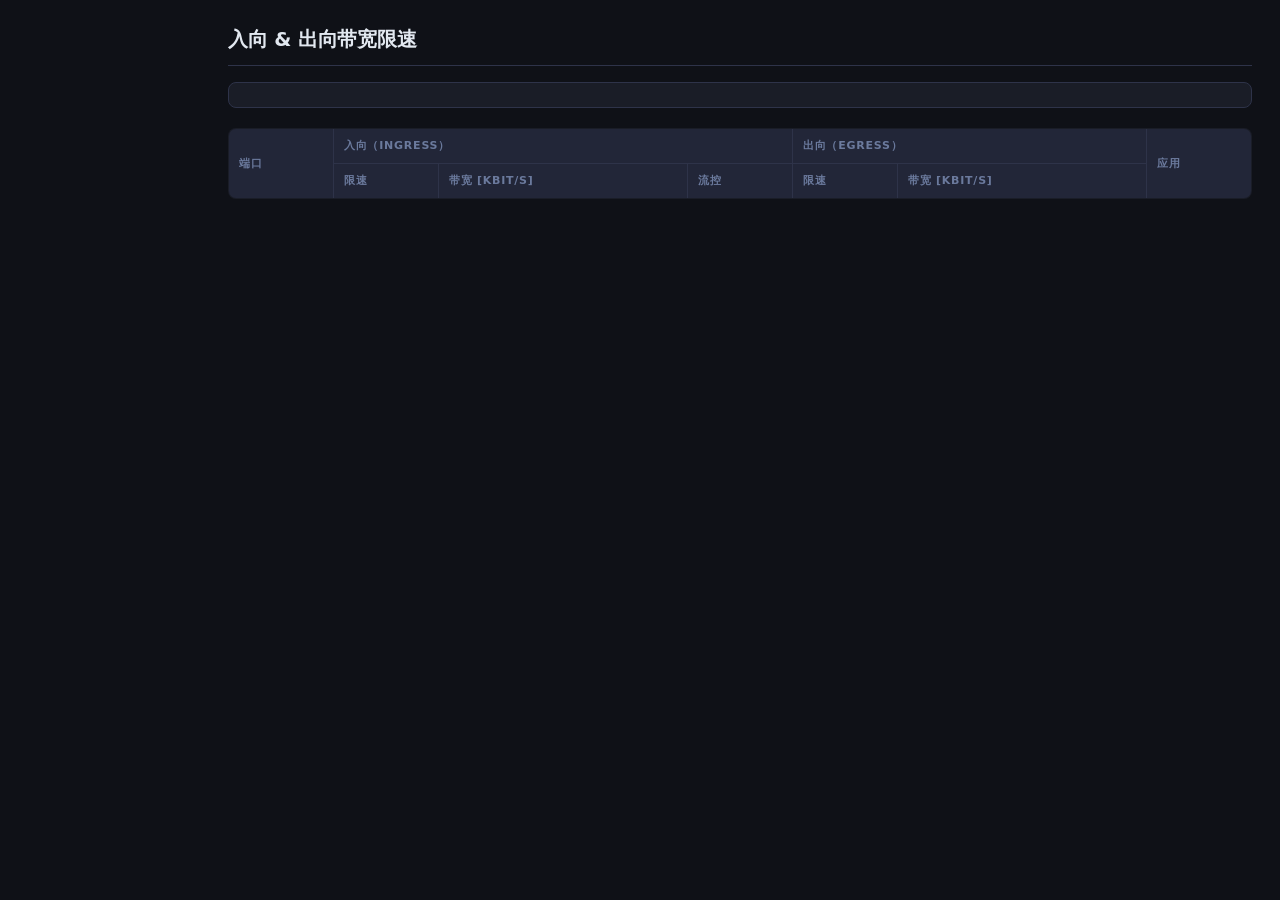
==== commit 6630a594: "Translate to zh-Hans" ====
--- a/html/bandwidth.html
+++ b/html/bandwidth.html
@@ -1,32 +1,26 @@
 <!DOCTYPE html>
-<html lang="en">
+<html lang="zh-CN">
 <head>
   <meta charset="UTF-8">
   <meta name="viewport" content="width=device-width, initial-scale=1.0">
-  <title>FreeSwitchOS · Bandwidth Limits</title>
+  <title>FreeSwitchOS · 带宽限速</title>
   <link rel="stylesheet" href="style.css">
   <script src="/main.js"></script>
 </head>
 <body>
   <nav id="sidebar"></nav>
   <div class="main-wrap">
-    <h1>Ingress &amp; Egress Bandwidth Limits</h1>
+    <h1>入向 &amp; 出向带宽限速</h1>
     <div id="ports"></div>
     <table id="bwtable" style="width:100%;">
       <thead>
         <tr>
-          <th rowspan="2">Port</th>
-          <th colspan="3">Ingress</th>
-          <th colspan="2">Egress</th>
-          <th rowspan="2">Apply</th>
+          <th rowspan="2">端口</th>
+          <th colspan="3">入向（Ingress）</th>
+          <th colspan="2">出向（Egress）</th>
+          <th rowspan="2">应用</th>
         </tr>
-        <tr>
-          <th>Limit</th>
-          <th>Bandwidth [kBit/s]</th>
-          <th>Flow Control</th>
-          <th>Limit</th>
-          <th>Bandwidth [kBit/s]</th>
-        </tr>
+        <tr><th>限速</th><th>带宽 [kbit/s]</th><th>流控</th><th>限速</th><th>带宽 [kbit/s]</th></tr>
       </thead>
     </table>
     <script src="/bandwidth.js"></script>
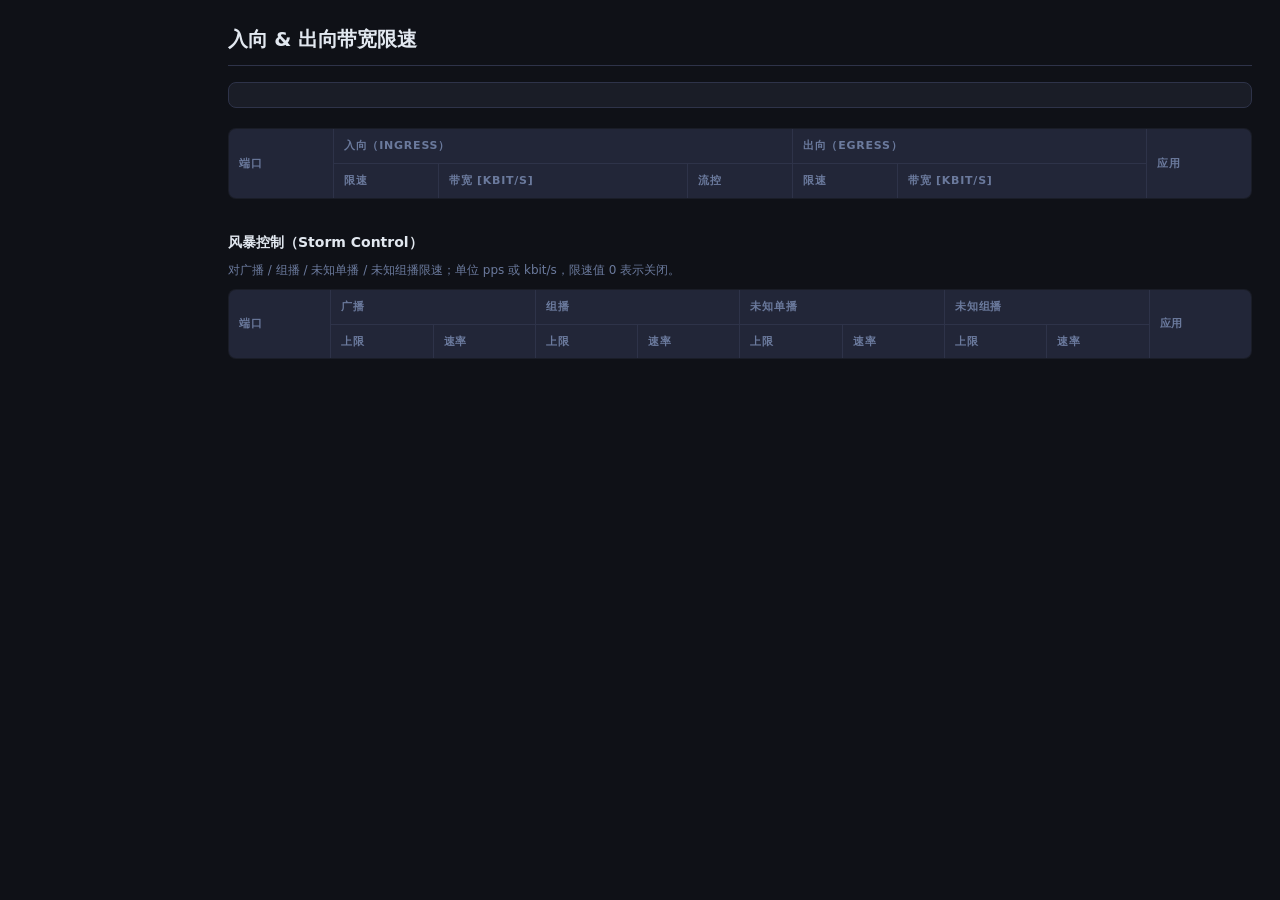
==== commit 1d4d0a54: "feat(web): port upstream features to modular UI - keep the multi-page frontend and adapt it to the m" ====
--- a/html/bandwidth.html
+++ b/html/bandwidth.html
@@ -24,6 +24,18 @@
       </thead>
     </table>
     <script src="/bandwidth.js"></script>
+    <h2 style="margin-top:32px;">风暴控制（Storm Control）</h2>
+    <p class="note">对广播 / 组播 / 未知单播 / 未知组播限速；单位 pps 或 kbit/s，限速值 0 表示关闭。</p>
+    <table id="stormtable" style="width:100%;">
+      <thead>
+        <tr>
+          <th rowspan="2">端口</th><th colspan="2">广播</th><th colspan="2">组播</th>
+          <th colspan="2">未知单播</th><th colspan="2">未知组播</th><th rowspan="2">应用</th>
+        </tr>
+        <tr><th>上限</th><th>速率</th><th>上限</th><th>速率</th><th>上限</th><th>速率</th><th>上限</th><th>速率</th></tr>
+      </thead>
+      <tbody></tbody>
+    </table>
   </div>
   <script src="/navigation.js"></script>
 </body>
